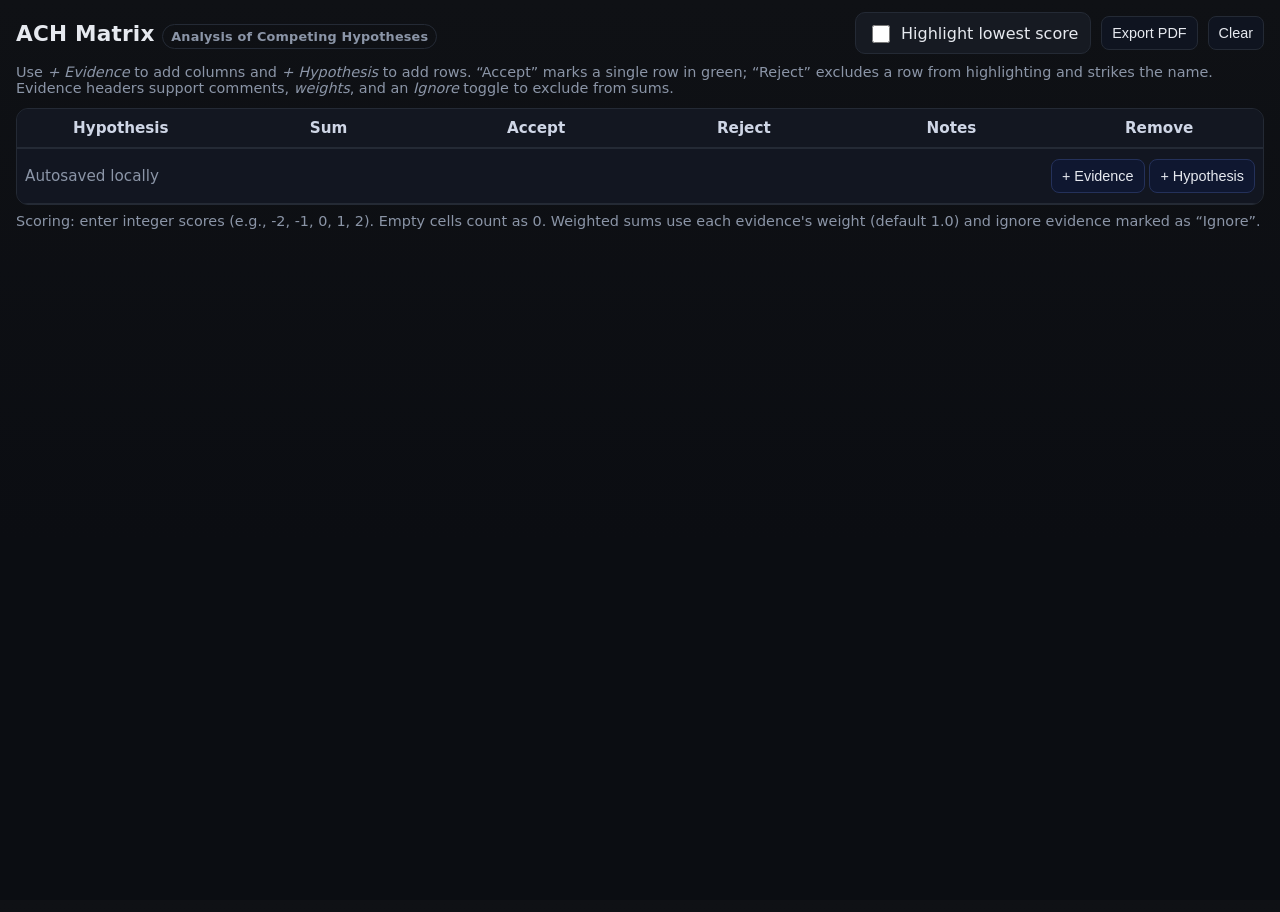
==== ACH/index.html @ cfa06148 "Implemented ACH matrix" ====
<!DOCTYPE html>
<html lang="en">
<head>
  <meta charset="UTF-8" />
  <meta name="viewport" content="width=device-width, initial-scale=1" />
  <title>ACH Matrix (Analysis of Competing Hypotheses)</title>
  <style>
    :root {
      --bg: #0f1115;
      --panel: #161a22;
      --muted: #8b95a7;
      --text: #e6e9ef;
      --accent: #4cc9f0;
      --accent-2: #a1ffce;
      --danger: #e63946;
      --border: #242a35;
      --focus: #94e2ff;
      --success: #2fbf71;
    }

    html, body { height: 100%; }

    body {
      margin: 0;
      font-family: ui-sans-serif, system-ui, -apple-system, Segoe UI, Roboto, "Helvetica Neue", Arial, "Noto Sans", "Apple Color Emoji", "Segoe UI Emoji";
      background: linear-gradient(180deg, var(--bg), #0b0d12 60%);
      color: var(--text);
      -webkit-font-smoothing: antialiased;
      -moz-osx-font-smoothing: grayscale;
    }

    .wrap { width: 100%; max-width: none; margin: 12px 0 64px; padding: 0 16px 0 16px; box-sizing: border-box; }

    main, body { width: 100%; }

    .table-shell { margin-top: 12px; width: 100%; overflow-x: auto; }

    header { display: flex; flex-wrap: wrap; align-items: center; justify-content: space-between; gap: 12px; margin-bottom: 10px; }
    header h1 { font-size: 1.35rem; margin: 0; letter-spacing: 0.2px; }
    .controls { display: flex; align-items: center; gap: 10px; flex-wrap: wrap; }
    .toggle { display: inline-flex; align-items: center; gap: 8px; background: var(--panel); border: 1px solid var(--border); border-radius: 10px; padding: 8px 12px; }
    .toggle input[type="checkbox"] { transform: translateY(1px); width: 18px; height: 18px; cursor: pointer; }

    .hint { color: var(--muted); font-size: 0.9rem; margin-top: 8px; }

    table { width: 100%; border-collapse: separate; border-spacing: 0; background: var(--panel); border: 1px solid var(--border); border-radius: 12px; overflow: hidden; table-layout: fixed; min-width: max(960px, var(--table-min, 0px)); }
    thead th { position: sticky; top: 0; background: #131721; z-index: 1; }
    th, td { border-bottom: 1px solid var(--border); padding: 10px 8px; text-align: left; vertical-align: middle; font-size: 0.95rem; }
    thead th { font-weight: 600; color: #cfd6e6; white-space: nowrap; }
    tbody tr:last-child td { border-bottom: none; }
    tfoot td { border-top: 1px solid var(--border); background: #121621; }

    .right { text-align: right; }
    .center { text-align: center; }
    .number { width: 70px; }

    input[type="text"], input[type="number"], textarea {
      width: 100%; box-sizing: border-box; background: #0e121a; color: var(--text); border: 1px solid #2a3140; border-radius: 8px; padding: 6px 8px; outline: none;
    }
    textarea { line-height: 1.35; resize: vertical; min-height: 60px; }

    input[type="number"]::-webkit-outer-spin-button, input[type="number"]::-webkit-inner-spin-button { -webkit-appearance: none; margin: 0; }
    input[type="number"] { -moz-appearance: textfield; }
    input:focus, textarea:focus { border-color: var(--focus); box-shadow: 0 0 0 3px rgba(148, 226, 255, 0.15); }

    .btn { display: inline-flex; align-items: center; justify-content: center; gap: 6px; padding: 8px 10px; border-radius: 8px; border: 1px solid var(--border); background: #0f1420; color: var(--text); cursor: pointer; font-size: 0.9rem; user-select: none; }
    .btn.small { padding: 4px 8px; font-size: 0.85rem; }
    .btn:hover { border-color: #384054; }
    .btn[title*="Remove"], .btn.remove { background: #1a0f12; border-color: #3a1b22; }
    .btn[title*="Remove"]:hover { border-color: #5c2834; }
    .btn.primary { background: #0f1730; border-color: #24315a; }

    .pill { padding: 4px 8px; border-radius: 999px; border: 1px solid var(--border); font-size: 0.8rem; color: var(--muted); }

    .sum-cell { font-variant-numeric: tabular-nums; font-weight: 600; text-align: center; min-width: 70px; }

    .lowest { background: linear-gradient(0deg, rgba(230,57,70,0.12), rgba(230,57,70,0.12)); outline: 2px solid rgba(230,57,70,0.45); outline-offset: -2px; }

    .accepted { background: linear-gradient(0deg, rgba(47,191,113,0.14), rgba(47,191,113,0.14)); outline: 2px solid rgba(47,191,113,0.55); outline-offset: -2px; font-weight: 700; }

    .rejected { opacity: 0.8; }
    .rejected td:first-child input[type="text"] { text-decoration: line-through; }

    .th-evidence { position: relative; }
    .th-evidence .label { display: flex; flex-direction: column; align-items: center; gap: 6px; }
    .th-evidence .remove-col { margin-left: 8px; }
    .th-evidence .evidence-name { width: 150px; max-width: 100%; text-align: center; padding: 4px 6px; }
    .th-evidence .evidence-comment { width: 210px; max-width: 100%; text-align: left; padding: 6px 8px; font-size: 0.9rem; }
    .th-evidence .ignore-control, .th-evidence .weight-control { display: inline-flex; align-items: center; gap: 6px; font-size: 0.85rem; color: var(--muted); margin-top: 4px; }
    .th-evidence .weight-input { width: 72px; text-align: center; }

    /* Visual treatment for ignored evidence */
    .th-evidence.ignored { opacity: 0.75; background: rgba(255,255,255,0.02); }
    .th-evidence.ignored .evidence-name { text-decoration: line-through; }
    .ignored-cell { opacity: 0.55; }

    .tfoot-controls { display: flex; justify-content: space-between; gap: 8px; align-items: center; }
    .muted { color: var(--muted); }

    @media (max-width: 720px) { thead .optional-label { display: none; } .number { width: 60px; } .th-evidence .evidence-name { width: 120px; } .th-evidence .evidence-comment { width: 160px; } }
  </style>
  <!-- jsPDF is loaded dynamically when exporting (fallback across CDNs) -->
</head>
<body>
  <div class="wrap">
    <header>
      <h1>ACH Matrix <span class="pill">Analysis of Competing Hypotheses</span></h1>
      <div class="controls">
        <label class="toggle" title="Highlight hypothesis rows with the lowest total score">
          <input id="toggleHighlight" type="checkbox" />
          <span>Highlight lowest score</span>
        </label>
        <button id="exportPdfBtn" class="btn" title="Export to PDF">Export PDF</button>
        <button id="clearBtn" class="btn" title="Clear the entire matrix">Clear</button>
      </div>
    </header>

    <div class="hint">Use <em>+ Evidence</em> to add columns and <em>+ Hypothesis</em> to add rows. “Accept” marks a single row in green; “Reject” excludes a row from highlighting and strikes the name. Evidence headers support comments, <em>weights</em>, and an <em>Ignore</em> toggle to exclude from sums.</div>

    <div class="table-shell">
      <table id="achTable" aria-describedby="matrix of hypotheses and evidences">
        <thead>
          <tr id="headerRow">
            <th class="center">Hypothesis</th>
            <!-- Evidence headers will be injected here -->
            <th class="sum-cell center sum-header" title="Weighted sum of scores across non-ignored evidences">Sum</th>
            <th class="center" title="Mark this hypothesis as accepted">Accept</th>
            <th class="center" title="Exclude this hypothesis when finding the lowest score">Reject</th>
            <th class="center">Notes</th>
            <th class="center" title="Remove row">Remove</th>
          </tr>
        </thead>
        <tbody id="bodyRows"></tbody>
        <tfoot>
          <tr>
            <td id="tfootCell" colspan="7">
              <div class="tfoot-controls">
                <div class="muted">Autosaved locally</div>
                <div>
                  <button id="addEvidenceBtn" class="btn primary" type="button" title="Add a new evidence column">+ Evidence</button>
                  <button id="addRowBtn" class="btn primary" type="button" title="Add a new hypothesis row">+ Hypothesis</button>
                </div>
              </div>
            </td>
          </tr>
        </tfoot>
      </table>
    </div>

    <p class="hint">Scoring: enter integer scores (e.g., -2, -1, 0, 1, 2). Empty cells count as 0. Weighted sums use each evidence's weight (default 1.0) and ignore evidence marked as “Ignore”.</p>
  </div>

  <script>
    const LS_KEY = 'ach_matrix_v2';

    // Dynamically load jsPDF with CDN fallbacks when needed
    const JSPDF_URLS = [
      // Try cdnjs first (v2.5.1 for stability)
      'https://cdnjs.cloudflare.com/ajax/libs/jspdf/2.5.1/jspdf.umd.min.js',
      // Then jsDelivr
      'https://cdn.jsdelivr.net/npm/jspdf@2.5.1/dist/jspdf.umd.min.js',
      // Finally unpkg
      'https://unpkg.com/jspdf@2.5.1/dist/jspdf.umd.min.js'
    ];

    function loadScript(src) {
      return new Promise((resolve, reject) => {
        const s = document.createElement('script');
        s.src = src;
        s.async = true;
        s.onload = () => resolve(src);
        s.onerror = () => reject(new Error('Failed to load ' + src));
        document.head.appendChild(s);
      });
    }

    async function ensureJsPDF() {
      if (window.jspdf && window.jspdf.jsPDF) return true;
      for (const url of JSPDF_URLS) {
        try {
          await loadScript(url);
          if (window.jspdf && window.jspdf.jsPDF) return true;
        } catch (e) {
          // try next CDN
        }
      }
      return false;
    }

    // References
    const headerRow = document.getElementById('headerRow');
    const bodyRows = document.getElementById('bodyRows');
    const toggleHighlight = document.getElementById('toggleHighlight');
    const addRowBtn = document.getElementById('addRowBtn');
    const addEvidenceBtn = document.getElementById('addEvidenceBtn');
    const tfootCell = document.getElementById('tfootCell');
    const exportPdfBtn = document.getElementById('exportPdfBtn');
    const clearBtn = document.getElementById('clearBtn');
    const achTable = document.getElementById('achTable');

    function evidenceHeaders() { return Array.from(headerRow.querySelectorAll('th.th-evidence')); }
    function evidenceCount() { return evidenceHeaders().length; }

    function updateTfootColspan() {
      const totalCols = headerRow.children.length;
      tfootCell.colSpan = totalCols;
    }

    function reindexEvidenceHeaders() {
      evidenceHeaders().forEach((th, idx) => { th.dataset.index = String(idx); });
      updateTfootColspan();
      updateTableMinWidth();
    }

    function updateTableMinWidth() {
      // Approximate intrinsic width based on column counts so horizontal scroll appears when needed.
      // Tunable constants (px):
      const HYP = 240;      // Hypothesis name column
      const EVID = 110;     // Each evidence score column
      const SUM = 70;       // Sum column
      const ACCEPT = 60;    // Accept checkbox
      const REJECT = 60;    // Reject checkbox
      const NOTES = 240;    // Notes textarea
      const REMOVE = 60;    // Remove button
      const PADDING = 40;   // Extra breathing room for borders/padding
      const computed = HYP + (EVID * evidenceCount()) + SUM + ACCEPT + REJECT + NOTES + REMOVE + PADDING;
      if (achTable && Number.isFinite(computed)) {
        achTable.style.setProperty('--table-min', computed + 'px');
      }
    }

    function autoGrow(el) {
      el.style.height = 'auto';
      el.style.height = (el.scrollHeight) + 'px';
    }

    function wireAutoGrow(el) {
      if (!el) return;
      autoGrow(el);
      el.addEventListener('input', () => { autoGrow(el); saveState(); });
    }

    function toggleEvidenceIgnored(th, ignored) {
      const idx = Array.from(headerRow.children).indexOf(th) - 1; // subtract hypothesis column
      if (idx < 0) return;
      th.classList.toggle('ignored', !!ignored);
      const weightInput = th.querySelector('.weight-input');
      if (weightInput) weightInput.disabled = !!ignored;
      // Mirror style to the column cells for clarity
      Array.from(bodyRows.children).forEach((tr) => {
        const td = tr.children[1 + idx];
        if (td) td.classList.toggle('ignored-cell', !!ignored);
      });
      recalcAll();
      saveState();
    }

    function createEvidenceHeader(nameText) {
      const th = document.createElement('th');
      th.className = 'th-evidence center';
      th.dataset.role = 'evidence';
      th.innerHTML = `
        <span class="label" aria-label="Evidence header">
          <input type="text" class="evidence-name" value="${nameText}" title="Edit evidence name" />
          <textarea class="evidence-comment" placeholder="Comment…" title="Add comment for this evidence (ignored in analysis)"></textarea>
          <label class="weight-control" title="Weight of this evidence in sums">
            Weight <input type="number" class="weight-input" step="0.1" min="0" value="1" />
          </label>
          <label class="ignore-control" title="Ignore this evidence in analysis">
            <input type="checkbox" class="ignore-cb" /> Ignore
          </label>
        </span>
        <button type="button" class="btn small remove-col" title="Remove this evidence column">–</button>
      `;
      const nameInput = th.querySelector('.evidence-name');
      const commentTa = th.querySelector('.evidence-comment');
      const weightInput = th.querySelector('.weight-input');
      const ignoreCb = th.querySelector('.ignore-cb');
      nameInput.addEventListener('input', saveState);
      nameInput.addEventListener('keydown', (e) => { if (e.key === 'Enter') nameInput.blur(); });
      wireAutoGrow(commentTa);
      weightInput.addEventListener('input', () => { recalcAll(); saveState(); });
      ignoreCb.addEventListener('change', () => toggleEvidenceIgnored(th, ignoreCb.checked));
      th.querySelector('.remove-col').addEventListener('click', () => {
        const idx = Array.from(headerRow.children).indexOf(th) - 1;
        removeEvidenceAt(idx);
        saveState();
      });
      return th;
    }

    function addEvidence(data = null) {
      const sumHeader = headerRow.querySelector('th.sum-header');
      const headerInsertIdx = Array.from(headerRow.children).indexOf(sumHeader);
      const th = createEvidenceHeader(data?.name ?? `E${evidenceCount() + 1}`);
      headerRow.insertBefore(th, headerRow.children[headerInsertIdx]);

      // Apply data (comment, weight, ignore) if provided
      if (data) {
        const c = th.querySelector('.evidence-comment');
        const w = th.querySelector('.weight-input');
        const ig = th.querySelector('.ignore-cb');
        if (typeof data.comment === 'string') { c.value = data.comment; autoGrow(c); }
        if (typeof data.weight === 'number' && !Number.isNaN(data.weight)) w.value = data.weight;
        if (data.ignore) { ig.checked = true; toggleEvidenceIgnored(th, true); }
      }

      // Add a score cell to each existing row before the Sum cell
      Array.from(bodyRows.children).forEach((tr, rowIdx) => {
        const td = document.createElement('td');
        td.className = 'center';
        const input = createScoreInput();
        td.appendChild(input);
        const sumTd = tr.querySelector('.sum-cell');
        const rowInsertIdx = Array.from(tr.children).indexOf(sumTd);
        tr.insertBefore(td, tr.children[rowInsertIdx]);
        // If we were given scores in data.rows after evidences added, they'll be filled when rows are created
      });

      reindexEvidenceHeaders();
      recalcAll();
      saveState();
      return th;
    }

    function removeEvidenceAt(evidenceIdx) {
      if (evidenceIdx < 0 || evidenceIdx >= evidenceCount()) return;
      const headerEvidenceStart = 1; // after Hypothesis column
      const th = headerRow.children[headerEvidenceStart + evidenceIdx];
      headerRow.removeChild(th);
      Array.from(bodyRows.children).forEach((tr) => {
        const td = tr.children[headerEvidenceStart + evidenceIdx];
        tr.removeChild(td);
      });
      reindexEvidenceHeaders();
      recalcAll();
    }

    function createScoreInput() {
      const input = document.createElement('input');
      input.type = 'number';
      input.step = '1';
      input.className = 'number';
      input.placeholder = '0';
      input.addEventListener('input', () => {
        const tr = input.closest('tr');
        if (tr) recalcRow(tr);
        saveState();
      });
      return input;
    }

    function getNextHypothesisName() { return `H${bodyRows.children.length + 1}`; }

    function createHypothesisRow() {
      const tr = document.createElement('tr');

      // Hypothesis name (editable); default to H1, H2, …
      const tdHyp = document.createElement('td');
      const hypInput = document.createElement('input');
      hypInput.type = 'text';
      hypInput.placeholder = 'Hypothesis name…';
      hypInput.value = getNextHypothesisName();
      hypInput.addEventListener('input', saveState);
      tdHyp.appendChild(hypInput);
      tr.appendChild(tdHyp);

      // Score cells for each evidence
      for (let i = 0; i < evidenceCount(); i++) {
        const td = document.createElement('td');
        td.className = 'center';
        td.appendChild(createScoreInput());
        tr.appendChild(td);
      }

      // Sum cell
      const tdSum = document.createElement('td');
      tdSum.className = 'sum-cell';
      tdSum.textContent = '0';
      tr.appendChild(tdSum);

      // Accept checkbox (visual cue) — only one row may be accepted
      const tdAccept = document.createElement('td');
      tdAccept.className = 'center';
      const acceptCb = document.createElement('input');
      acceptCb.type = 'checkbox';
      acceptCb.className = 'accept-cb';
      acceptCb.title = 'Mark as accepted (only one row can be accepted)';
      acceptCb.addEventListener('change', () => {
        if (acceptCb.checked) {
          Array.from(bodyRows.children).forEach((row) => {
            if (row === tr) return;
            const otherAccept = row.querySelector('input.accept-cb');
            if (otherAccept && otherAccept.checked) {
              otherAccept.checked = false;
              row.classList.remove('accepted');
            }
          });
          const rejectCb = tr.querySelector('input.reject-cb');
          if (rejectCb && rejectCb.checked) {
            rejectCb.checked = false;
            tr.classList.remove('rejected');
          }
          tr.classList.add('accepted');
        } else {
          tr.classList.remove('accepted');
        }
        updateHighlights();
        saveState();
      });
      tdAccept.appendChild(acceptCb);
      tr.appendChild(tdAccept);

      // Reject checkbox (exclude from highlight + strike hypothesis text) — mutually exclusive with Accept
      const tdReject = document.createElement('td');
      tdReject.className = 'center';
      const rejectCb = document.createElement('input');
      rejectCb.type = 'checkbox';
      rejectCb.className = 'reject-cb';
      rejectCb.title = 'Exclude from lowest-score highlighting and strike the name';
      rejectCb.addEventListener('change', () => {
        if (rejectCb.checked) {
          const acceptCb = tr.querySelector('input.accept-cb');
          if (acceptCb && acceptCb.checked) {
            acceptCb.checked = false;
            tr.classList.remove('accepted');
          }
          tr.classList.add('rejected');
        } else {
          tr.classList.remove('rejected');
        }
        updateHighlights();
        saveState();
      });
      tdReject.appendChild(rejectCb);
      tr.appendChild(tdReject);

      // Notes (excluded from analysis) — multiline, auto-growing
      const tdNotes = document.createElement('td');
      const notesTa = document.createElement('textarea');
      notesTa.className = 'notes auto-grow';
      notesTa.placeholder = 'Notes (ignored in sum)…';
      tdNotes.appendChild(notesTa);
      tr.appendChild(tdNotes);
      wireAutoGrow(notesTa);

      // Remove row button
      const tdRemove = document.createElement('td');
      tdRemove.className = 'center';
      const removeBtn = document.createElement('button');
      removeBtn.className = 'btn small remove';
      removeBtn.type = 'button';
      removeBtn.title = 'Remove this hypothesis row';
      removeBtn.textContent = '–';
      removeBtn.addEventListener('click', () => {
        tr.remove();
        recalcAll();
        saveState();
      });
      tdRemove.appendChild(removeBtn);
      tr.appendChild(tdRemove);

      return tr;
    }

    function addRow(data = null) {
      const tr = createHypothesisRow();
      bodyRows.appendChild(tr);

      if (data) {
        const nameInput = tr.querySelector('td:first-child input[type="text"]');
        const notesTa = tr.querySelector('textarea.notes');
        if (typeof data.name === 'string') nameInput.value = data.name;
        if (typeof data.notes === 'string') { notesTa.value = data.notes; autoGrow(notesTa); }
        // Scores
        if (Array.isArray(data.scores)) {
          data.scores.forEach((val, i) => {
            const td = tr.children[1 + i];
            const input = td ? td.querySelector('input[type="number"]') : null;
            if (input && val !== null && val !== undefined) input.value = String(val);
          });
        }
        // Accept / Reject (enforce single accept later)
        if (data.accepted) {
          const cb = tr.querySelector('input.accept-cb'); cb.checked = true; tr.classList.add('accepted');
        }
        if (data.rejected) {
          const cb = tr.querySelector('input.reject-cb'); cb.checked = true; tr.classList.add('rejected');
        }
      }

      recalcRow(tr);
      updateTfootColspan();
      saveState();
      return tr;
    }

    function parseNum(val, def = 0) { const n = parseFloat(val); return Number.isFinite(n) ? n : def; }

    function recalcRow(tr) {
      const idxSumCol = 1 + evidenceCount();
      let sum = 0;
      evidenceHeaders().forEach((th, evIdx) => {
        if (th.classList.contains('ignored')) return;
        const weight = parseNum(th.querySelector('.weight-input')?.value, 1);
        const td = tr.children[1 + evIdx];
        if (!td) return;
        const input = td.querySelector('input[type="number"]');
        if (input) sum += parseNum(input.value, 0) * weight;
      });
      const sumCell = tr.children[idxSumCol];
      if (sumCell) sumCell.textContent = String(sum);
      if (toggleHighlight.checked) updateHighlights();
    }

    function recalcAll() {
      Array.from(bodyRows.children).forEach(recalcRow);
      if (toggleHighlight.checked) updateHighlights();
      updateTfootColspan();
    }

    function updateHighlights() {
      Array.from(bodyRows.children).forEach((tr) => tr.classList.remove('lowest'));
      if (!toggleHighlight.checked) return;

      let min = Infinity;
      const rows = Array.from(bodyRows.children);

      rows.forEach((tr) => {
        const rejectCb = tr.querySelector('input.reject-cb');
        if (rejectCb && rejectCb.checked) return; // skip rejected rows
        const sumCell = tr.querySelector('.sum-cell');
        if (!sumCell) return;
        const val = parseNum(sumCell.textContent, 0);
        if (val < min) min = val;
      });

      if (!isFinite(min)) return;

      rows.forEach((tr) => {
        const rejectCb = tr.querySelector('input.reject-cb');
        const sumCell = tr.querySelector('.sum-cell');
        const val = parseNum(sumCell ? sumCell.textContent : '', 0);
        if (rejectCb && !rejectCb.checked && val === min) tr.classList.add('lowest');
      });
    }

    // ---- Autosave (localStorage) ----
    function getState() {
      const evidences = evidenceHeaders().map((th) => ({
        name: th.querySelector('.evidence-name')?.value ?? '',
        comment: th.querySelector('.evidence-comment')?.value ?? '',
        weight: parseNum(th.querySelector('.weight-input')?.value, 1),
        ignore: !!th.querySelector('.ignore-cb')?.checked,
      }));
      const rows = Array.from(bodyRows.children).map((tr) => {
        const name = tr.querySelector('td:first-child input[type="text"]').value || '';
        const notes = tr.querySelector('textarea.notes')?.value || '';
        const accepted = !!tr.querySelector('input.accept-cb')?.checked;
        const rejected = !!tr.querySelector('input.reject-cb')?.checked;
        const scores = evidenceHeaders().map((th, idx) => {
          const td = tr.children[1 + idx];
          const input = td ? td.querySelector('input[type="number"]') : null;
          return input && input.value !== '' ? parseNum(input.value, 0) : null;
        });
        return { name, notes, accepted, rejected, scores };
      });
      return { evidences, rows, highlight: !!toggleHighlight.checked };
    }

    function saveState() {
      try { localStorage.setItem(LS_KEY, JSON.stringify(getState())); } catch (e) { /* ignore quota errors */ }
    }

    function loadState() {
      let state = null;
      try { state = JSON.parse(localStorage.getItem(LS_KEY) || 'null'); } catch (e) { state = null; }
      if (!state) return;
      // Build evidences first
      if (Array.isArray(state.evidences)) {
        state.evidences.forEach(ev => addEvidence(ev));
      }
      // Then rows
      let acceptedSeen = false;
      if (Array.isArray(state.rows)) {
        state.rows.forEach(r => {
          const tr = addRow(r);
          if (r.accepted) {
            if (!acceptedSeen) { acceptedSeen = true; }
            else { // more than one accepted, enforce single
              const cb = tr.querySelector('input.accept-cb');
              if (cb) { cb.checked = false; tr.classList.remove('accepted'); }
            }
          }
        });
      }
      if (state.highlight) { toggleHighlight.checked = true; }
      recalcAll();
    }

    function clearMatrix() {
      if (!confirm('Clear the entire matrix? This will remove all evidences, rows, and notes.')) return;
      // Remove evidence headers
      const startIdx = 1; // after Hypothesis
      while (headerRow.children.length > startIdx + 5) { // Sum, Accept, Reject, Notes, Remove
        headerRow.removeChild(headerRow.children[startIdx]);
      }
      // Remove rows
      bodyRows.innerHTML = '';
      toggleHighlight.checked = false;
      recalcAll();
      saveState();
    }

    // ---- PDF Export (jsPDF) ----
    function exportToPDF() {
      const { jsPDF } = window.jspdf || {};
      if (!jsPDF) { alert('jsPDF failed to load.'); return; }
      const doc = new jsPDF({ orientation: 'landscape', unit: 'pt', format: 'a4' });
      const margin = 32; const pageW = doc.internal.pageSize.getWidth(); const pageH = doc.internal.pageSize.getHeight();
      let y = margin + 10;

      doc.setFont('helvetica', 'bold'); doc.setFontSize(16);
      doc.text('ACH Matrix (Analysis of Competing Hypotheses)', margin, y);
      doc.setFont('helvetica', 'normal'); doc.setFontSize(10);
      y += 16;
      const ts = new Date().toLocaleString();
      doc.text(`Generated: ${ts}`, margin, y); y += 6;
      doc.text(`Highlight lowest: ${toggleHighlight.checked ? 'Yes' : 'No'} (weighted, ignored evidence excluded)`, margin, y);
      y += 14;

      // Evidence summary line (name [w=, ignored])
      const evidences = evidenceHeaders().map((th, i) => {
        const name = th.querySelector('.evidence-name')?.value || `E${i+1}`;
        const w = parseNum(th.querySelector('.weight-input')?.value, 1);
        const ig = !!th.querySelector('.ignore-cb')?.checked;
        return `${name} [w=${w}${ig ? ', ignored' : ''}]`;
      });
      const evText = `Evidence: ${evidences.join('  |  ')}`;
      const evLines = doc.splitTextToSize(evText, pageW - 2*margin);
      evLines.forEach(line => { doc.text(line, margin, y); y += 12; if (y > pageH - margin) { doc.addPage(); y = margin; } });
      y += 6;

      // Determine column layout
      const fixedCols = [ { key:'Hypothesis', w: 160 }, { key:'Sum', w: 70 }, { key:'Accepted', w: 60 }, { key:'Rejected', w: 60 } ];
      const minEvW = 36;
      const availW = pageW - 2*margin - fixedCols.reduce((a,c)=>a+c.w,0);
      const evPerPage = Math.max(1, Math.floor(availW / minEvW));

      const totalEvid = evidenceCount();
      for (let start = 0; start < totalEvid; start += evPerPage) {
        const end = Math.min(totalEvid, start + evPerPage);
        const evSlice = Array.from({length: end - start}, (_,i)=> start + i);
        const evW = Math.floor(availW / evSlice.length);

        // Header row
        doc.setFont('helvetica','bold'); doc.setFontSize(10);
        let x = margin;
        doc.text('Hypothesis', x, y); x += fixedCols[0].w;
        evSlice.forEach(idx => { const name = evidenceHeaders()[idx].querySelector('.evidence-name')?.value || `E${idx+1}`; doc.text(String(name), x, y); x += evW; });
        doc.text('Sum', x, y); x += fixedCols[1].w;
        doc.text('Acc', x, y); x += fixedCols[2].w;
        doc.text('Rej', x, y);
        y += 12; doc.setFont('helvetica','normal');

        // Rows
        Array.from(bodyRows.children).forEach((tr) => {
          if (y > pageH - margin) { doc.addPage(); y = margin + 10; }
          let xx = margin;
          const name = tr.querySelector('td:first-child input[type="text"]').value || '';
          const accepted = !!tr.querySelector('input.accept-cb')?.checked;
          const rejected = !!tr.querySelector('input.reject-cb')?.checked;
          const sum = tr.querySelector('.sum-cell')?.textContent || '0';
          doc.text(String(name), xx, y); xx += fixedCols[0].w;
          evSlice.forEach(idx => {
            const th = evidenceHeaders()[idx];
            const ignored = th.classList.contains('ignored');
            const td = tr.children[1 + idx];
            const v = td?.querySelector('input[type="number"]').value || '';
            doc.text(ignored ? '(' + v + ')' : String(v), xx, y);
            xx += evW;
          });
          doc.text(String(sum), xx, y); xx += fixedCols[1].w;
          doc.text(accepted ? '✓' : '', xx, y); xx += fixedCols[2].w;
          doc.text(rejected ? '✗' : '', xx, y);
          y += 12;
        });
        y += 8;
      }

      doc.save('ach-matrix.pdf');
    }

    // ---- Wire up top-level controls ----
    toggleHighlight.addEventListener('change', () => { updateHighlights(); saveState(); });
    addRowBtn.addEventListener('click', () => addRow());
    addEvidenceBtn.addEventListener('click', () => addEvidence());
    exportPdfBtn.addEventListener('click', async () => {
      const ok = await ensureJsPDF();
      if (!ok) {
        alert('Could not load jsPDF from CDNs. Check your connection or disable content blockers and try again.');
        return;
      }
      exportToPDF();
    });
    clearBtn.addEventListener('click', clearMatrix);

    // Initialize
    reindexEvidenceHeaders();
    updateTfootColspan();
    document.querySelectorAll('textarea').forEach(wireAutoGrow);
    loadState();
  </script>
</body>
</html>
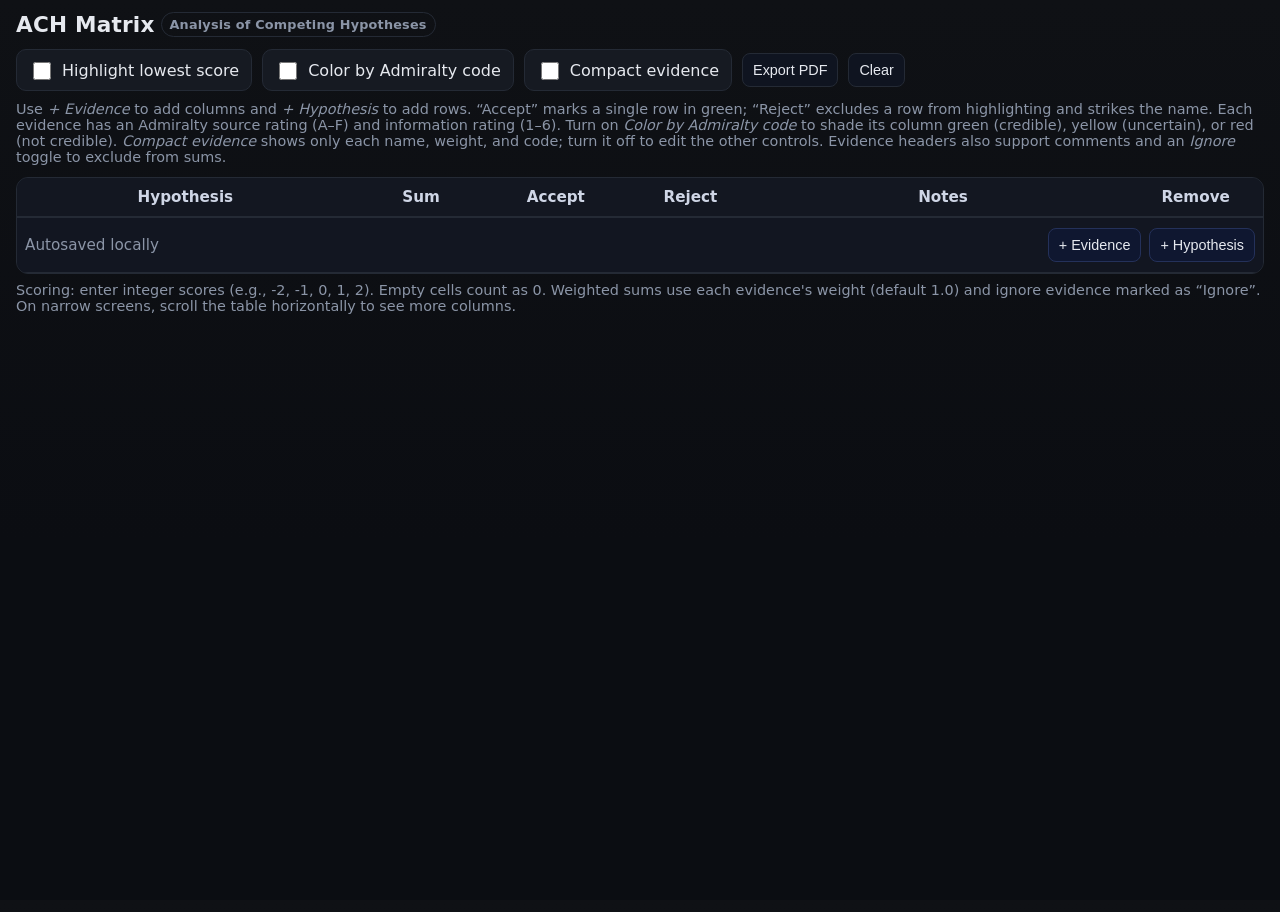
==== commit d10652dd: "ACH updated with Admiralty Code" ====
--- a/ACH/index.html
+++ b/ACH/index.html
@@ -33,20 +33,25 @@
 
     main, body { width: 100%; }
 
-    .table-shell { margin-top: 12px; width: 100%; overflow-x: auto; }
+    .table-shell { margin-top: 12px; width: 100%; overflow-x: auto; -webkit-overflow-scrolling: touch; }
+    .table-shell:focus-visible { outline: 2px solid var(--focus); outline-offset: 2px; }
 
     header { display: flex; flex-wrap: wrap; align-items: center; justify-content: space-between; gap: 12px; margin-bottom: 10px; }
-    header h1 { font-size: 1.35rem; margin: 0; letter-spacing: 0.2px; }
+    header h1 { display: flex; flex-wrap: wrap; align-items: center; gap: 6px; font-size: 1.35rem; margin: 0; letter-spacing: 0.2px; }
     .controls { display: flex; align-items: center; gap: 10px; flex-wrap: wrap; }
     .toggle { display: inline-flex; align-items: center; gap: 8px; background: var(--panel); border: 1px solid var(--border); border-radius: 10px; padding: 8px 12px; }
     .toggle input[type="checkbox"] { transform: translateY(1px); width: 18px; height: 18px; cursor: pointer; }
 
     .hint { color: var(--muted); font-size: 0.9rem; margin-top: 8px; }
 
-    table { width: 100%; border-collapse: separate; border-spacing: 0; background: var(--panel); border: 1px solid var(--border); border-radius: 12px; overflow: hidden; table-layout: fixed; min-width: max(960px, var(--table-min, 0px)); }
+    table { width: max(100%, var(--table-min, 760px)); border-collapse: separate; border-spacing: 0; background: var(--panel); border: 1px solid var(--border); border-radius: 12px; overflow: hidden; table-layout: fixed; }
     thead th { position: sticky; top: 0; background: #131721; z-index: 1; }
-    th, td { border-bottom: 1px solid var(--border); padding: 10px 8px; text-align: left; vertical-align: middle; font-size: 0.95rem; }
+    th, td { box-sizing: border-box; border-bottom: 1px solid var(--border); padding: 10px 8px; text-align: left; vertical-align: middle; font-size: 0.95rem; }
     thead th { font-weight: 600; color: #cfd6e6; white-space: nowrap; }
+    thead th.hypothesis-header { width: 200px; }
+    thead th.th-evidence { width: 240px; white-space: normal; }
+    thead th.sum-header, thead th.accept-header, thead th.reject-header, thead th.remove-header { width: 80px; }
+    thead th.notes-header { width: 220px; }
     tbody tr:last-child td { border-bottom: none; }
     tfoot td { border-top: 1px solid var(--border); background: #121621; }
 
@@ -54,14 +59,14 @@
     .center { text-align: center; }
     .number { width: 70px; }
 
-    input[type="text"], input[type="number"], textarea {
+    input[type="text"], input[type="number"], textarea, select {
       width: 100%; box-sizing: border-box; background: #0e121a; color: var(--text); border: 1px solid #2a3140; border-radius: 8px; padding: 6px 8px; outline: none;
     }
     textarea { line-height: 1.35; resize: vertical; min-height: 60px; }
 
     input[type="number"]::-webkit-outer-spin-button, input[type="number"]::-webkit-inner-spin-button { -webkit-appearance: none; margin: 0; }
     input[type="number"] { -moz-appearance: textfield; }
-    input:focus, textarea:focus { border-color: var(--focus); box-shadow: 0 0 0 3px rgba(148, 226, 255, 0.15); }
+    input:focus, textarea:focus, select:focus { border-color: var(--focus); box-shadow: 0 0 0 3px rgba(148, 226, 255, 0.15); }
 
     .btn { display: inline-flex; align-items: center; justify-content: center; gap: 6px; padding: 8px 10px; border-radius: 8px; border: 1px solid var(--border); background: #0f1420; color: var(--text); cursor: pointer; font-size: 0.9rem; user-select: none; }
     .btn.small { padding: 4px 8px; font-size: 0.85rem; }
@@ -82,22 +87,50 @@
     .rejected td:first-child input[type="text"] { text-decoration: line-through; }
 
     .th-evidence { position: relative; }
-    .th-evidence .label { display: flex; flex-direction: column; align-items: center; gap: 6px; }
-    .th-evidence .remove-col { margin-left: 8px; }
-    .th-evidence .evidence-name { width: 150px; max-width: 100%; text-align: center; padding: 4px 6px; }
-    .th-evidence .evidence-comment { width: 210px; max-width: 100%; text-align: left; padding: 6px 8px; font-size: 0.9rem; }
+    .th-evidence .label { display: flex; flex-direction: column; align-items: stretch; gap: 6px; width: 100%; min-width: 0; }
+    .th-evidence .remove-col { margin-top: 6px; }
+    .th-evidence .evidence-name { text-align: center; padding: 4px 6px; }
+    .th-evidence .evidence-comment { text-align: left; padding: 6px 8px; font-size: 0.9rem; }
     .th-evidence .ignore-control, .th-evidence .weight-control { display: inline-flex; align-items: center; gap: 6px; font-size: 0.85rem; color: var(--muted); margin-top: 4px; }
     .th-evidence .weight-input { width: 72px; text-align: center; }
+    .th-evidence .admiralty-control { width: 100%; min-width: 0; box-sizing: border-box; border: 1px solid #384054; border-radius: 8px; padding: 5px 7px 7px; margin: 4px 0 0; }
+    .th-evidence .admiralty-control legend { padding: 0 4px; font-size: 0.8rem; color: var(--muted); }
+    .th-evidence .admiralty-selects { display: grid; grid-template-columns: minmax(0, 1fr); gap: 7px; min-width: 0; }
+    .th-evidence .admiralty-selects label { display: block; min-width: 0; text-align: left; font-size: 0.75rem; color: var(--muted); }
+    .th-evidence .admiralty-selects select { display: block; width: 100%; min-width: 0; max-width: 100%; margin-top: 3px; font-size: 0.8rem; text-overflow: ellipsis; }
+    .th-evidence .admiralty-result { display: block; margin-top: 5px; font-size: 0.8rem; color: var(--text); }
+    table.compact-evidence thead th.th-evidence { width: 160px; }
+    .compact-evidence .th-evidence .evidence-comment,
+    .compact-evidence .th-evidence .admiralty-selects,
+    .compact-evidence .th-evidence .admiralty-control legend,
+    .compact-evidence .th-evidence .ignore-control,
+    .compact-evidence .th-evidence .remove-col { display: none; }
+    .compact-evidence .th-evidence .admiralty-control { border: 0; padding: 0; margin: 0; }
+    .compact-evidence .th-evidence .admiralty-result { margin: 0; font-weight: 600; }
+    .compact-evidence .th-evidence .weight-control { justify-content: center; margin-top: 0; }
+    .th-evidence.admiralty-green { background: #153a2b; }
+    .th-evidence.admiralty-yellow { background: #463d16; }
+    .th-evidence.admiralty-red { background: #4a2025; }
+    td.admiralty-green { background: rgba(47, 191, 113, 0.12); }
+    td.admiralty-yellow { background: rgba(255, 220, 40, 0.12); }
+    td.admiralty-red { background: rgba(230, 57, 70, 0.12); }
 
     /* Visual treatment for ignored evidence */
-    .th-evidence.ignored { opacity: 0.75; background: rgba(255,255,255,0.02); }
+    .th-evidence.ignored { opacity: 0.75; }
+    .th-evidence.ignored:not(.admiralty-green):not(.admiralty-yellow):not(.admiralty-red) { background: rgba(255,255,255,0.02); }
     .th-evidence.ignored .evidence-name { text-decoration: line-through; }
     .ignored-cell { opacity: 0.55; }
 
-    .tfoot-controls { display: flex; justify-content: space-between; gap: 8px; align-items: center; }
+    .tfoot-controls { display: flex; flex-wrap: wrap; justify-content: space-between; gap: 8px; align-items: center; }
+    .tfoot-controls > div:last-child { display: flex; flex-wrap: wrap; gap: 8px; }
     .muted { color: var(--muted); }
 
-    @media (max-width: 720px) { thead .optional-label { display: none; } .number { width: 60px; } .th-evidence .evidence-name { width: 120px; } .th-evidence .evidence-comment { width: 160px; } }
+    @media (max-width: 720px) {
+      .wrap { padding: 0 10px; }
+      .controls { width: 100%; }
+      .controls .toggle { flex: 1 1 170px; justify-content: center; }
+      .table-shell { margin-left: -10px; width: calc(100% + 20px); }
+    }
   </style>
   <!-- jsPDF is loaded dynamically when exporting (fallback across CDNs) -->
 </head>
@@ -110,24 +143,32 @@
           <input id="toggleHighlight" type="checkbox" />
           <span>Highlight lowest score</span>
         </label>
+        <label class="toggle" title="Color evidence columns by their Admiralty code">
+          <input id="toggleAdmiraltyColors" type="checkbox" />
+          <span>Color by Admiralty code</span>
+        </label>
+        <label class="toggle" title="Show only each evidence name, weight, and Admiralty code">
+          <input id="toggleCompactEvidence" type="checkbox" />
+          <span>Compact evidence</span>
+        </label>
         <button id="exportPdfBtn" class="btn" title="Export to PDF">Export PDF</button>
         <button id="clearBtn" class="btn" title="Clear the entire matrix">Clear</button>
       </div>
     </header>
 
-    <div class="hint">Use <em>+ Evidence</em> to add columns and <em>+ Hypothesis</em> to add rows. “Accept” marks a single row in green; “Reject” excludes a row from highlighting and strikes the name. Evidence headers support comments, <em>weights</em>, and an <em>Ignore</em> toggle to exclude from sums.</div>
-
-    <div class="table-shell">
+    <div class="hint">Use <em>+ Evidence</em> to add columns and <em>+ Hypothesis</em> to add rows. “Accept” marks a single row in green; “Reject” excludes a row from highlighting and strikes the name. Each evidence has an Admiralty source rating (A–F) and information rating (1–6). Turn on <em>Color by Admiralty code</em> to shade its column green (credible), yellow (uncertain), or red (not credible). <em>Compact evidence</em> shows only each name, weight, and code; turn it off to edit the other controls. Evidence headers also support comments and an <em>Ignore</em> toggle to exclude from sums.</div>
+
+    <div class="table-shell" role="region" aria-label="ACH matrix, scroll horizontally for more columns" tabindex="0">
       <table id="achTable" aria-describedby="matrix of hypotheses and evidences">
         <thead>
           <tr id="headerRow">
-            <th class="center">Hypothesis</th>
+            <th class="center hypothesis-header">Hypothesis</th>
             <!-- Evidence headers will be injected here -->
             <th class="sum-cell center sum-header" title="Weighted sum of scores across non-ignored evidences">Sum</th>
-            <th class="center" title="Mark this hypothesis as accepted">Accept</th>
-            <th class="center" title="Exclude this hypothesis when finding the lowest score">Reject</th>
-            <th class="center">Notes</th>
-            <th class="center" title="Remove row">Remove</th>
+            <th class="center accept-header" title="Mark this hypothesis as accepted">Accept</th>
+            <th class="center reject-header" title="Exclude this hypothesis when finding the lowest score">Reject</th>
+            <th class="center notes-header">Notes</th>
+            <th class="center remove-header" title="Remove row">Remove</th>
           </tr>
         </thead>
         <tbody id="bodyRows"></tbody>
@@ -147,7 +188,7 @@
       </table>
     </div>
 
-    <p class="hint">Scoring: enter integer scores (e.g., -2, -1, 0, 1, 2). Empty cells count as 0. Weighted sums use each evidence's weight (default 1.0) and ignore evidence marked as “Ignore”.</p>
+    <p class="hint">Scoring: enter integer scores (e.g., -2, -1, 0, 1, 2). Empty cells count as 0. Weighted sums use each evidence's weight (default 1.0) and ignore evidence marked as “Ignore”. On narrow screens, scroll the table horizontally to see more columns.</p>
   </div>
 
   <script>
@@ -191,6 +232,8 @@
     const headerRow = document.getElementById('headerRow');
     const bodyRows = document.getElementById('bodyRows');
     const toggleHighlight = document.getElementById('toggleHighlight');
+    const toggleAdmiraltyColors = document.getElementById('toggleAdmiraltyColors');
+    const toggleCompactEvidence = document.getElementById('toggleCompactEvidence');
     const addRowBtn = document.getElementById('addRowBtn');
     const addEvidenceBtn = document.getElementById('addEvidenceBtn');
     const tfootCell = document.getElementById('tfootCell');
@@ -201,6 +244,47 @@
     function evidenceHeaders() { return Array.from(headerRow.querySelectorAll('th.th-evidence')); }
     function evidenceCount() { return evidenceHeaders().length; }
 
+    // Rows are source reliability A–F; columns are information credibility 1–6.
+    const ADMIRALTY_COLORS = {
+      A: ['green', 'green', 'green', 'yellow', 'yellow', 'yellow'],
+      B: ['green', 'green', 'green', 'yellow', 'yellow', 'yellow'],
+      C: ['green', 'green', 'yellow', 'yellow', 'red', 'red'],
+      D: ['green', 'green', 'yellow', 'red', 'red', 'red'],
+      E: ['green', 'yellow', 'red', 'red', 'red', 'red'],
+      F: ['yellow', 'yellow', 'yellow', 'red', 'red', 'red']
+    };
+    const ADMIRALTY_LABELS = { green: 'Credible', yellow: 'Uncertain', red: 'Not credible' };
+    const ADMIRALTY_CLASSES = ['admiralty-green', 'admiralty-yellow', 'admiralty-red'];
+
+    function admiraltyRating(th) {
+      const source = th.querySelector('.admiralty-source').value;
+      const information = th.querySelector('.admiralty-information').value;
+      const color = ADMIRALTY_COLORS[source]?.[Number(information) - 1] || null;
+      return { code: color ? source + information : '', color };
+    }
+
+    function updateAdmiraltyColors() {
+      evidenceHeaders().forEach((th, idx) => {
+        const { code, color } = admiraltyRating(th);
+        th.querySelector('.admiralty-result').textContent = code ? `${code} · ${ADMIRALTY_LABELS[color]}` : (toggleCompactEvidence.checked ? 'Code not set' : 'Select both values');
+        const activeClass = toggleAdmiraltyColors.checked && color ? `admiralty-${color}` : null;
+        th.classList.remove(...ADMIRALTY_CLASSES);
+        if (activeClass) th.classList.add(activeClass);
+        Array.from(bodyRows.children).forEach((tr) => {
+          const td = tr.children[1 + idx];
+          if (!td) return;
+          td.classList.remove(...ADMIRALTY_CLASSES);
+          if (activeClass) td.classList.add(activeClass);
+        });
+      });
+    }
+
+    function updateCompactEvidence() {
+      achTable.classList.toggle('compact-evidence', toggleCompactEvidence.checked);
+      updateTableMinWidth();
+      updateAdmiraltyColors();
+    }
+
     function updateTfootColspan() {
       const totalCols = headerRow.children.length;
       tfootCell.colSpan = totalCols;
@@ -213,17 +297,10 @@
     }
 
     function updateTableMinWidth() {
-      // Approximate intrinsic width based on column counts so horizontal scroll appears when needed.
-      // Tunable constants (px):
-      const HYP = 240;      // Hypothesis name column
-      const EVID = 110;     // Each evidence score column
-      const SUM = 70;       // Sum column
-      const ACCEPT = 60;    // Accept checkbox
-      const REJECT = 60;    // Reject checkbox
-      const NOTES = 240;    // Notes textarea
-      const REMOVE = 60;    // Remove button
-      const PADDING = 40;   // Extra breathing room for borders/padding
-      const computed = HYP + (EVID * evidenceCount()) + SUM + ACCEPT + REJECT + NOTES + REMOVE + PADDING;
+      // Match the header widths above; a wider matrix scrolls inside .table-shell.
+      const FIXED_COLUMNS = 200 + 80 + 80 + 80 + 220 + 80;
+      const EVIDENCE_COLUMN = toggleCompactEvidence.checked ? 160 : 240;
+      const computed = FIXED_COLUMNS + EVIDENCE_COLUMN * evidenceCount();
       if (achTable && Number.isFinite(computed)) {
         achTable.style.setProperty('--table-min', computed + 'px');
       }
@@ -260,22 +337,54 @@
       th.className = 'th-evidence center';
       th.dataset.role = 'evidence';
       th.innerHTML = `
-        <span class="label" aria-label="Evidence header">
-          <input type="text" class="evidence-name" value="${nameText}" title="Edit evidence name" />
+        <div class="label" aria-label="Evidence header">
+          <input type="text" class="evidence-name" title="Edit evidence name" />
           <textarea class="evidence-comment" placeholder="Comment…" title="Add comment for this evidence (ignored in analysis)"></textarea>
+          <fieldset class="admiralty-control">
+            <legend>Admiralty code</legend>
+            <div class="admiralty-selects">
+              <label>Source
+                <select class="admiralty-source" title="Source reliability">
+                  <option value="">—</option>
+                  <option value="A">A · Reliable</option>
+                  <option value="B">B · Usually reliable</option>
+                  <option value="C">C · Fairly reliable</option>
+                  <option value="D">D · Not usually reliable</option>
+                  <option value="E">E · Unreliable</option>
+                  <option value="F">F · Cannot be judged</option>
+                </select>
+              </label>
+              <label>Information
+                <select class="admiralty-information" title="Information credibility">
+                  <option value="">—</option>
+                  <option value="1">1 · Independently confirmed</option>
+                  <option value="2">2 · Very probably true</option>
+                  <option value="3">3 · Possibly true</option>
+                  <option value="4">4 · Doubtful</option>
+                  <option value="5">5 · Improbable</option>
+                  <option value="6">6 · Cannot be judged</option>
+                </select>
+              </label>
+            </div>
+            <output class="admiralty-result">Select both values</output>
+          </fieldset>
           <label class="weight-control" title="Weight of this evidence in sums">
             Weight <input type="number" class="weight-input" step="0.1" min="0" value="1" />
           </label>
           <label class="ignore-control" title="Ignore this evidence in analysis">
             <input type="checkbox" class="ignore-cb" /> Ignore
           </label>
-        </span>
+        </div>
         <button type="button" class="btn small remove-col" title="Remove this evidence column">–</button>
       `;
       const nameInput = th.querySelector('.evidence-name');
+      nameInput.value = nameText;
       const commentTa = th.querySelector('.evidence-comment');
       const weightInput = th.querySelector('.weight-input');
       const ignoreCb = th.querySelector('.ignore-cb');
+      th.querySelectorAll('.admiralty-source, .admiralty-information').forEach(select => {
+        select.addEventListener('change', () => { updateAdmiraltyColors(); saveState(); });
+      });
       nameInput.addEventListener('input', saveState);
       nameInput.addEventListener('keydown', (e) => { if (e.key === 'Enter') nameInput.blur(); });
       wireAutoGrow(commentTa);
@@ -295,14 +404,16 @@
       const th = createEvidenceHeader(data?.name ?? `E${evidenceCount() + 1}`);
       headerRow.insertBefore(th, headerRow.children[headerInsertIdx]);
 
-      // Apply data (comment, weight, ignore) if provided
+      // Apply data (comment, Admiralty code, weight, ignore) if provided
       if (data) {
         const c = th.querySelector('.evidence-comment');
         const w = th.querySelector('.weight-input');
         const ig = th.querySelector('.ignore-cb');
         if (typeof data.comment === 'string') { c.value = data.comment; autoGrow(c); }
+        if (ADMIRALTY_COLORS[data.admiraltySource]) th.querySelector('.admiralty-source').value = data.admiraltySource;
+        if (/^[1-6]$/.test(String(data.admiraltyInformation))) th.querySelector('.admiralty-information').value = String(data.admiraltyInformation);
         if (typeof data.weight === 'number' && !Number.isNaN(data.weight)) w.value = data.weight;
-        if (data.ignore) { ig.checked = true; toggleEvidenceIgnored(th, true); }
+        if (data.ignore) ig.checked = true;
       }
 
       // Add a score cell to each existing row before the Sum cell
@@ -317,7 +428,10 @@
         // If we were given scores in data.rows after evidences added, they'll be filled when rows are created
       });
 
+      if (data?.ignore) toggleEvidenceIgnored(th, true);
+
       reindexEvidenceHeaders();
+      updateAdmiraltyColors();
       recalcAll();
       saveState();
       return th;
@@ -333,6 +447,7 @@
         tr.removeChild(td);
       });
       reindexEvidenceHeaders();
+      updateAdmiraltyColors();
       recalcAll();
     }
 
@@ -490,6 +605,7 @@
       }
 
       recalcRow(tr);
+      updateAdmiraltyColors();
       updateTfootColspan();
       saveState();
       return tr;
@@ -550,6 +666,8 @@
       const evidences = evidenceHeaders().map((th) => ({
         name: th.querySelector('.evidence-name')?.value ?? '',
         comment: th.querySelector('.evidence-comment')?.value ?? '',
+        admiraltySource: th.querySelector('.admiralty-source')?.value ?? '',
+        admiraltyInformation: th.querySelector('.admiralty-information')?.value ?? '',
         weight: parseNum(th.querySelector('.weight-input')?.value, 1),
         ignore: !!th.querySelector('.ignore-cb')?.checked,
       }));
@@ -565,7 +683,7 @@
         });
         return { name, notes, accepted, rejected, scores };
       });
-      return { evidences, rows, highlight: !!toggleHighlight.checked };
+      return { evidences, rows, highlight: !!toggleHighlight.checked, colorAdmiralty: !!toggleAdmiraltyColors.checked, compactEvidence: !!toggleCompactEvidence.checked };
     }
 
     function saveState() {
@@ -595,11 +713,15 @@
         });
       }
       if (state.highlight) { toggleHighlight.checked = true; }
+      toggleAdmiraltyColors.checked = !!state.colorAdmiralty;
+      toggleCompactEvidence.checked = !!state.compactEvidence;
+      updateCompactEvidence();
       recalcAll();
+      saveState();
     }
 
     function clearMatrix() {
-      if (!confirm('Clear the entire matrix? This will remove all evidences, rows, and notes.')) return;
+      if (!confirm('Clear the entire matrix? This will remove all evidences, Admiralty ratings, rows, and notes.')) return;
       // Remove evidence headers
       const startIdx = 1; // after Hypothesis
       while (headerRow.children.length > startIdx + 5) { // Sum, Accept, Reject, Notes, Remove
@@ -608,6 +730,9 @@
       // Remove rows
       bodyRows.innerHTML = '';
       toggleHighlight.checked = false;
+      toggleAdmiraltyColors.checked = false;
+      toggleCompactEvidence.checked = false;
+      updateCompactEvidence();
       recalcAll();
       saveState();
     }
@@ -617,82 +742,143 @@
       const { jsPDF } = window.jspdf || {};
       if (!jsPDF) { alert('jsPDF failed to load.'); return; }
       const doc = new jsPDF({ orientation: 'landscape', unit: 'pt', format: 'a4' });
-      const margin = 32; const pageW = doc.internal.pageSize.getWidth(); const pageH = doc.internal.pageSize.getHeight();
-      let y = margin + 10;
+      const margin = 32;
+      const pageW = doc.internal.pageSize.getWidth();
+      const pageH = doc.internal.pageSize.getHeight();
+      const contentW = pageW - 2 * margin;
+      const compact = toggleCompactEvidence.checked;
+      const fills = {
+        green: [218, 243, 226],
+        yellow: [255, 247, 207],
+        red: [252, 224, 226]
+      };
+      const evidences = evidenceHeaders().map((th, index) => {
+        const rating = admiraltyRating(th);
+        return {
+          name: th.querySelector('.evidence-name')?.value || `E${index + 1}`,
+          comment: th.querySelector('.evidence-comment')?.value.trim() || '',
+          weight: parseNum(th.querySelector('.weight-input')?.value, 1),
+          ignored: !!th.querySelector('.ignore-cb')?.checked,
+          ...rating
+        };
+      });
+      let y = margin;
+
+      function nextPageIfNeeded(height) {
+        if (y + height > pageH - margin) { doc.addPage(); y = margin; }
+      }
+
+      function fitText(value, width) {
+        const full = String(value ?? '').replace(/\s+/g, ' ').trim();
+        if (doc.getTextWidth(full) <= width) return full;
+        let short = full;
+        while (short && doc.getTextWidth(short + '...') > width) short = short.slice(0, -1);
+        return short ? short + '...' : '';
+      }
+
+      function fillEvidenceCell(item, x, top, width, height) {
+        if (!toggleAdmiraltyColors.checked || !item.color) return;
+        doc.setFillColor(...fills[item.color]);
+        doc.rect(x, top, width - 1, height - 1, 'F');
+      }
 
       doc.setFont('helvetica', 'bold'); doc.setFontSize(16);
-      doc.text('ACH Matrix (Analysis of Competing Hypotheses)', margin, y);
-      doc.setFont('helvetica', 'normal'); doc.setFontSize(10);
-      y += 16;
-      const ts = new Date().toLocaleString();
-      doc.text(`Generated: ${ts}`, margin, y); y += 6;
-      doc.text(`Highlight lowest: ${toggleHighlight.checked ? 'Yes' : 'No'} (weighted, ignored evidence excluded)`, margin, y);
-      y += 14;
-
-      // Evidence summary line (name [w=, ignored])
-      const evidences = evidenceHeaders().map((th, i) => {
-        const name = th.querySelector('.evidence-name')?.value || `E${i+1}`;
-        const w = parseNum(th.querySelector('.weight-input')?.value, 1);
-        const ig = !!th.querySelector('.ignore-cb')?.checked;
-        return `${name} [w=${w}${ig ? ', ignored' : ''}]`;
-      });
-      const evText = `Evidence: ${evidences.join('  |  ')}`;
-      const evLines = doc.splitTextToSize(evText, pageW - 2*margin);
-      evLines.forEach(line => { doc.text(line, margin, y); y += 12; if (y > pageH - margin) { doc.addPage(); y = margin; } });
-      y += 6;
-
-      // Determine column layout
-      const fixedCols = [ { key:'Hypothesis', w: 160 }, { key:'Sum', w: 70 }, { key:'Accepted', w: 60 }, { key:'Rejected', w: 60 } ];
-      const minEvW = 36;
-      const availW = pageW - 2*margin - fixedCols.reduce((a,c)=>a+c.w,0);
-      const evPerPage = Math.max(1, Math.floor(availW / minEvW));
-
-      const totalEvid = evidenceCount();
-      for (let start = 0; start < totalEvid; start += evPerPage) {
-        const end = Math.min(totalEvid, start + evPerPage);
-        const evSlice = Array.from({length: end - start}, (_,i)=> start + i);
-        const evW = Math.floor(availW / evSlice.length);
-
-        // Header row
-        doc.setFont('helvetica','bold'); doc.setFontSize(10);
-        let x = margin;
-        doc.text('Hypothesis', x, y); x += fixedCols[0].w;
-        evSlice.forEach(idx => { const name = evidenceHeaders()[idx].querySelector('.evidence-name')?.value || `E${idx+1}`; doc.text(String(name), x, y); x += evW; });
-        doc.text('Sum', x, y); x += fixedCols[1].w;
-        doc.text('Acc', x, y); x += fixedCols[2].w;
-        doc.text('Rej', x, y);
-        y += 12; doc.setFont('helvetica','normal');
-
-        // Rows
-        Array.from(bodyRows.children).forEach((tr) => {
-          if (y > pageH - margin) { doc.addPage(); y = margin + 10; }
-          let xx = margin;
-          const name = tr.querySelector('td:first-child input[type="text"]').value || '';
-          const accepted = !!tr.querySelector('input.accept-cb')?.checked;
-          const rejected = !!tr.querySelector('input.reject-cb')?.checked;
-          const sum = tr.querySelector('.sum-cell')?.textContent || '0';
-          doc.text(String(name), xx, y); xx += fixedCols[0].w;
-          evSlice.forEach(idx => {
-            const th = evidenceHeaders()[idx];
-            const ignored = th.classList.contains('ignored');
-            const td = tr.children[1 + idx];
-            const v = td?.querySelector('input[type="number"]').value || '';
-            doc.text(ignored ? '(' + v + ')' : String(v), xx, y);
-            xx += evW;
+      doc.text('ACH Matrix (Analysis of Competing Hypotheses)', margin, y + 14);
+      y += 28;
+      doc.setFont('helvetica', 'normal'); doc.setFontSize(9);
+      const metadata = [
+        `Generated: ${new Date().toLocaleString()}`,
+        `Evidence view: ${compact ? 'Compact' : 'Expanded'}  |  Admiralty colors: ${toggleAdmiraltyColors.checked ? 'On' : 'Off'}`,
+        `Highlight lowest: ${toggleHighlight.checked ? 'Yes' : 'No'} (weighted, ignored evidence excluded)`
+      ];
+      if (toggleAdmiraltyColors.checked) metadata.push('Admiralty colors: green = credible, yellow = uncertain, red = not credible');
+      metadata.forEach(line => { nextPageIfNeeded(13); doc.text(line, margin, y + 9); y += 13; });
+      y += 7;
+
+      // Keep complete names and ratings here when table headers need shortening.
+      const summary = evidences.length ? evidences.map(item => {
+        const details = [item.code || 'code unset'];
+        if (!compact && item.color) details.push(ADMIRALTY_LABELS[item.color].toLowerCase());
+        details.push(`w=${item.weight}`);
+        if (item.ignored) details.push('ignored');
+        const comment = !compact && item.comment ? `; comment: ${item.comment.replace(/\s+/g, ' ')}` : '';
+        return `${item.name} [${details.join(', ')}]${comment}`;
+      }).join('  |  ') : 'None';
+      doc.splitTextToSize(`Evidence: ${summary}`, contentW).forEach(line => {
+        nextPageIfNeeded(12);
+        doc.text(line, margin, y + 9);
+        y += 12;
+      });
+      y += 12;
+
+      const widths = { hypothesis: 170, sum: 65, accept: 55, reject: 55 };
+      const evidenceSpace = contentW - Object.values(widths).reduce((total, width) => total + width, 0);
+      const perPage = Math.max(1, Math.floor(evidenceSpace / (compact ? 82 : 108)));
+      const slices = [];
+      for (let start = 0; start < evidences.length; start += perPage) {
+        slices.push(Array.from({ length: Math.min(perPage, evidences.length - start) }, (_, offset) => start + offset));
+      }
+      if (!slices.length) slices.push([]);
+
+      slices.forEach((slice, sliceIndex) => {
+        if (sliceIndex > 0) { doc.addPage(); y = margin; }
+        const evW = slice.length ? evidenceSpace / slice.length : 0;
+        const headerH = compact ? 52 : 64;
+        const rowH = 20;
+
+        function drawHeader() {
+          nextPageIfNeeded(headerH + (bodyRows.children.length ? rowH : 0));
+          const top = y;
+          doc.setFont('helvetica', 'bold'); doc.setFontSize(9);
+          doc.text('Hypothesis', margin + 4, top + 14);
+          let x = margin + widths.hypothesis;
+          slice.forEach(index => {
+            const item = evidences[index];
+            fillEvidenceCell(item, x, top, evW, headerH);
+            doc.setFont('helvetica', 'bold'); doc.setFontSize(8);
+            doc.text(fitText(item.name, evW - 8), x + 4, top + 13);
+            doc.setFont('helvetica', 'normal');
+            doc.text(item.code || 'Code not set', x + 4, top + 26);
+            if (!compact) doc.text(item.color ? ADMIRALTY_LABELS[item.color] : '', x + 4, top + 39);
+            doc.text(fitText(`w=${item.weight}${item.ignored ? ' (ignored)' : ''}`, evW - 8), x + 4, top + (compact ? 39 : 52));
+            x += evW;
           });
-          doc.text(String(sum), xx, y); xx += fixedCols[1].w;
-          doc.text(accepted ? '✓' : '', xx, y); xx += fixedCols[2].w;
-          doc.text(rejected ? '✗' : '', xx, y);
-          y += 12;
+          doc.setFont('helvetica', 'bold'); doc.setFontSize(9);
+          doc.text('Sum', x + 4, top + 14); x += widths.sum;
+          doc.text('Acc', x + 4, top + 14); x += widths.accept;
+          doc.text('Rej', x + 4, top + 14);
+          doc.setDrawColor(190, 195, 205);
+          doc.line(margin, top + headerH, pageW - margin, top + headerH);
+          y += headerH;
+        }
+
+        drawHeader();
+        Array.from(bodyRows.children).forEach(tr => {
+          if (y + rowH > pageH - margin) { doc.addPage(); y = margin; drawHeader(); }
+          doc.setFont('helvetica', 'normal'); doc.setFontSize(9);
+          doc.text(fitText(tr.querySelector('td:first-child input[type="text"]').value || '', widths.hypothesis - 8), margin + 4, y + 14);
+          let x = margin + widths.hypothesis;
+          slice.forEach(index => {
+            const item = evidences[index];
+            fillEvidenceCell(item, x, y, evW, rowH);
+            const value = tr.children[1 + index]?.querySelector('input[type="number"]')?.value || '';
+            doc.text(fitText(item.ignored ? `(${value})` : value, evW - 8), x + 4, y + 14);
+            x += evW;
+          });
+          doc.text(fitText(tr.querySelector('.sum-cell')?.textContent || '0', widths.sum - 8), x + 4, y + 14); x += widths.sum;
+          doc.text(tr.querySelector('input.accept-cb')?.checked ? 'Yes' : '', x + 4, y + 14); x += widths.accept;
+          doc.text(tr.querySelector('input.reject-cb')?.checked ? 'Yes' : '', x + 4, y + 14);
+          y += rowH;
         });
-        y += 8;
-      }
+      });
 
       doc.save('ach-matrix.pdf');
     }
 
     // ---- Wire up top-level controls ----
     toggleHighlight.addEventListener('change', () => { updateHighlights(); saveState(); });
+    toggleAdmiraltyColors.addEventListener('change', () => { updateAdmiraltyColors(); saveState(); });
+    toggleCompactEvidence.addEventListener('change', () => { updateCompactEvidence(); saveState(); });
     addRowBtn.addEventListener('click', () => addRow());
     addEvidenceBtn.addEventListener('click', () => addEvidence());
     exportPdfBtn.addEventListener('click', async () => {
